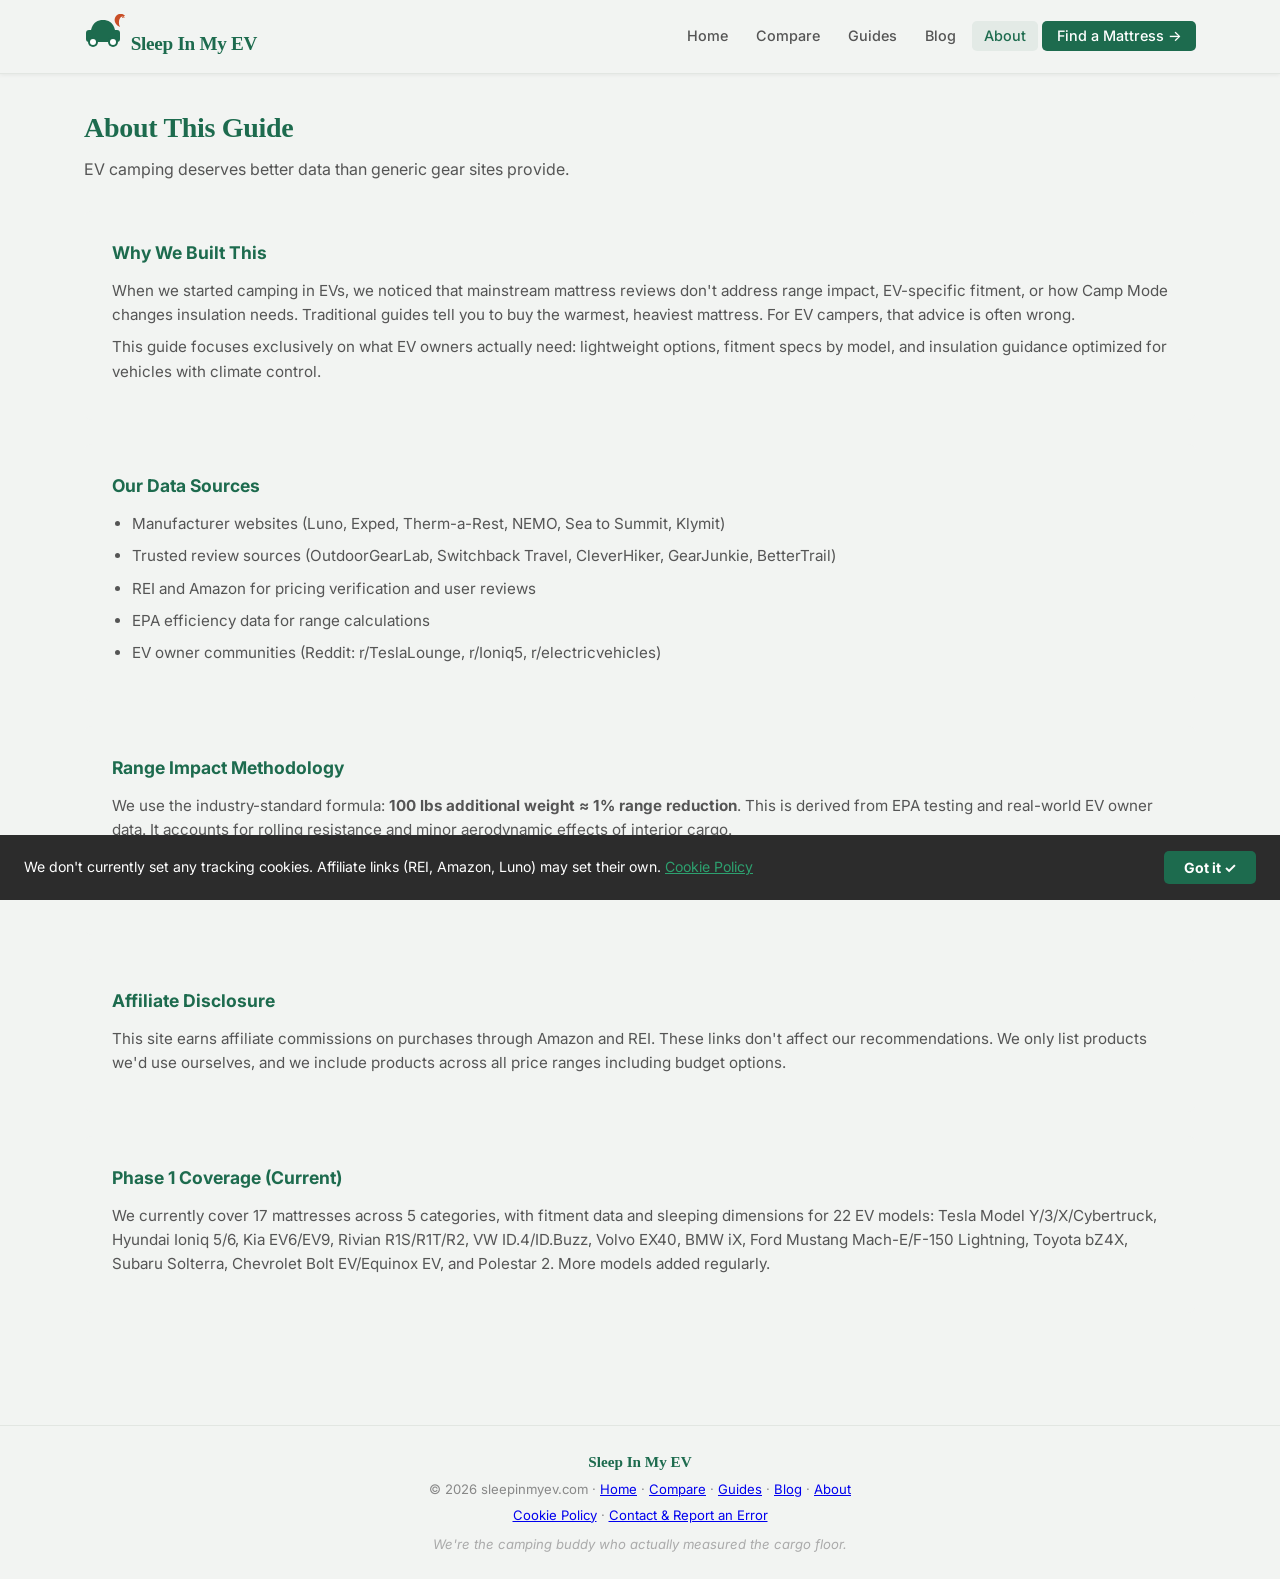
==== about.html @ b2821405 "Add files via upload" ====
<!DOCTYPE html>
<html lang="en">
<head>
<meta charset="UTF-8">
<meta name="viewport" content="width=device-width, initial-scale=1.0">
<title>About — Sleep In My EV</title>
<meta name="description" content="How we research EV sleeping dimensions, verify mattress specs, and choose which products to list. Methodology, data sources, and affiliate disclosure.">
<link rel="canonical" href="https://sleepinmyev.com/about.html">
<meta property="og:title" content="About — Sleep In My EV">
<meta property="og:description" content="How we research EV sleeping dimensions, verify mattress specs, and choose which products to list. Methodology, data sources, and affiliate disclosure.">
<meta property="og:type" content="website">
<meta property="og:url" content="https://sleepinmyev.com/about.html">
<link href="https://fonts.googleapis.com/css2?family=Inter:wght@400;500;600;700&display=swap" rel="stylesheet">
<style>
*{margin:0;padding:0;box-sizing:border-box}
:root{
  /* Brand palette — Sleep In My EV */
  --primary:#1D6B4E;--primary-light:#2DA06F;--primary-bg:rgba(29,107,78,0.07);
  --accent:#C94E26;--accent-bg:rgba(201,78,38,0.08);
  --blue:#2a78d6;--blue-bg:rgba(42,120,214,0.08);
  --gold:#c48a00;--gold-bg:rgba(196,138,0,0.1);
  --sand:#F5EFE6;--sand-border:#E0D8CC;
  --text:#2C2C2C;--text2:#555;--text3:#888;
  --bg:#F2F4F2;--border:#E2E6E2;--white:#fff;
  --success:#1D6B4E;--success-bg:rgba(29,107,78,0.08);
  --warn:#8A5A00;--warn-bg:rgba(196,158,0,0.1);
  --danger:#7A2010;--danger-bg:rgba(201,78,38,0.08);
  --font-serif:'Georgia','Times New Roman',serif;
}
body{font-family:'Inter',sans-serif;color:var(--text);background:var(--bg);line-height:1.6;font-size:15px}

/* NAV */
header{background:var(--bg);border-bottom:1px solid var(--border);padding:.85rem 0;position:sticky;top:0;z-index:200;box-shadow:0 1px 4px rgba(0,0,0,.06)}
.nav-inner{max-width:1160px;margin:0 auto;padding:0 1.5rem;display:flex;justify-content:space-between;align-items:center}
.logo{font-size:1.25rem;font-weight:700;color:var(--primary);text-decoration:none;letter-spacing:-.3px}
.logo span{color:var(--accent)}
nav a{color:var(--text2);text-decoration:none;font-size:.9rem;font-weight:500;padding:.4rem .75rem;border-radius:5px;cursor:pointer;transition:.2s}
nav a:hover,nav a.active{background:var(--primary-bg);color:var(--primary)}
.nav-cta{background:var(--primary);color:#fff!important;border-radius:5px;padding:.4rem .9rem!important}
.nav-cta:hover{background:var(--primary-light)!important}

/* PAGES */
.page{display:none}.page.active{display:block}
.container{max-width:1160px;margin:0 auto;padding:0 1.5rem}
section{padding:2.5rem 0}
h2{font-size:1.75rem;color:var(--primary);margin-bottom:.4rem;letter-spacing:-.3px}
.section-sub{color:var(--text2);margin-bottom:1.75rem;font-size:1rem}

/* HERO */
.hero{padding:3.5rem 1.5rem;background:linear-gradient(135deg,#0c5c47 0%,#1a9e75 100%);color:#fff;text-align:center}
.hero h1{font-size:2.2rem;font-weight:700;margin-bottom:.75rem;letter-spacing:-.5px}
.hero p{font-size:1.1rem;opacity:.92;max-width:620px;margin:0 auto 1.75rem}
.hero-btns{display:flex;gap:1rem;justify-content:center;flex-wrap:wrap}
.btn{display:inline-block;padding:.8rem 1.6rem;border-radius:6px;font-weight:600;font-size:.95rem;cursor:pointer;border:none;transition:.2s}
.btn-primary{background:var(--accent);color:#fff}.btn-primary:hover{background:#c14b22;transform:translateY(-1px)}
.btn-outline{background:transparent;color:#fff;border:2px solid rgba(255,255,255,.7)}.btn-outline:hover{background:rgba(255,255,255,.1)}

/* STAT STRIP */
.stat-strip{display:grid;grid-template-columns:repeat(4,1fr);background:var(--bg);border-bottom:1px solid var(--border)}
.stat-item{padding:1.2rem 1.5rem;text-align:center}
.stat-num{font-size:1.6rem;font-weight:700;color:var(--primary)}
.stat-label{font-size:.8rem;color:var(--text3);text-transform:uppercase;letter-spacing:.5px;margin-top:.2rem}

/* BENEFITS */
.benefit-grid{display:grid;grid-template-columns:repeat(auto-fit,minmax(240px,1fr));gap:1.5rem}
.benefit-card{background:var(--bg);border-radius:8px;padding:1.75rem;border:1px solid var(--border)}
.benefit-icon{font-size:2rem;margin-bottom:.75rem}
.benefit-card h3{color:var(--primary);font-size:1.05rem;margin-bottom:.4rem}
.benefit-card p{color:var(--text2);font-size:.9rem}

/* QUICK CALC (Homepage) */
.quick-calc{background:var(--bg);border-radius:10px;padding:2rem;margin:1rem 0}
.calc-grid{display:grid;grid-template-columns:1fr 1fr;gap:2rem;margin-bottom:1.5rem}
@media(max-width:600px){.calc-grid{grid-template-columns:1fr}}
.form-group label{display:block;font-size:.82rem;font-weight:600;text-transform:uppercase;letter-spacing:.5px;color:var(--text2);margin-bottom:.5rem}
.form-group select,.form-group input{width:100%;padding:.7rem .9rem;border:1px solid var(--border);border-radius:5px;font-family:inherit;font-size:.95rem;background:#fff}
.form-group select:focus,.form-group input:focus{outline:none;border-color:var(--primary);box-shadow:0 0 0 3px var(--primary-bg)}
input[type=range]{-webkit-appearance:none;appearance:none;height:5px;background:var(--border);border-radius:3px;padding:0;border:none}
input[type=range]::-webkit-slider-thumb{-webkit-appearance:none;width:18px;height:18px;background:var(--primary);border-radius:50%;cursor:pointer;box-shadow:0 2px 4px rgba(0,0,0,.2)}
input[type=range]::-moz-range-thumb{width:18px;height:18px;background:var(--primary);border-radius:50%;cursor:pointer;border:none}
.result-box{background:var(--bg);border-left:4px solid var(--accent);border-radius:4px;padding:1.25rem 1.5rem;display:grid;grid-template-columns:auto 1fr;gap:1.5rem;align-items:center}
.result-big{font-size:2.2rem;font-weight:700;color:var(--accent);line-height:1}
.result-unit{font-size:.85rem;color:var(--text3);margin-top:.2rem}
.result-text{font-size:.9rem;color:var(--text2)}
.result-insight{background:var(--blue-bg);border-radius:5px;padding:.75rem 1rem;margin-top:.75rem;font-size:.85rem;color:var(--blue)}

/* FILTERS */
.filter-bar{background:var(--bg);border:1px solid var(--border);border-radius:8px;padding:1.25rem 1.5rem;margin-bottom:1.5rem;display:grid;grid-template-columns:repeat(auto-fit,minmax(170px,1fr));gap:1rem}
.filter-bar label{font-size:.78rem;font-weight:600;text-transform:uppercase;letter-spacing:.5px;color:var(--text3);margin-bottom:.35rem;display:block}
.filter-bar select{width:100%;padding:.6rem .75rem;border:1px solid var(--border);border-radius:5px;font-family:inherit;font-size:.88rem;background:#fff}

/* RESULTS META */
.results-meta{display:flex;justify-content:space-between;align-items:center;margin-bottom:1rem;font-size:.88rem;color:var(--text3)}
.results-count strong{color:var(--primary)}

/* TABLE */
.table-wrap{border:1px solid var(--border);border-radius:8px;overflow:hidden;overflow-x:auto;margin-bottom:2rem}
table{width:100%;border-collapse:collapse;background:var(--bg);min-width:900px}
thead tr{background:var(--bg)}
th{padding:.85rem 1rem;text-align:left;font-size:.78rem;font-weight:600;text-transform:uppercase;letter-spacing:.5px;color:var(--text3);border-bottom:2px solid var(--border);white-space:nowrap;cursor:pointer;user-select:none}
th:hover{color:var(--primary)}
th .sort-icon{margin-left:.3rem;opacity:.4}
td{padding:.9rem 1rem;border-bottom:1px solid var(--border);vertical-align:middle}
tr:last-child td{border-bottom:none}
tr:hover td{background:rgba(15,110,86,.03)}
.product-name{font-weight:600;font-size:.95rem}
.product-brand{font-size:.78rem;color:var(--text3);margin-top:.1rem}
.price-val{font-weight:700;color:var(--accent);font-size:1rem}
.weight-val{font-weight:500}
.rval{display:inline-block;padding:.2rem .6rem;border-radius:4px;font-size:.8rem;font-weight:600}
.rv-low{background:var(--blue-bg);color:var(--blue)}
.rv-mid{background:var(--gold-bg);color:var(--gold)}
.rv-high{background:var(--success-bg);color:var(--success)}
.fit-badge{display:inline-block;padding:.2rem .6rem;border-radius:4px;font-size:.75rem;font-weight:600;white-space:nowrap}
.fit-good{background:var(--success-bg);color:var(--success)}
.fit-fair{background:var(--warn-bg);color:var(--warn)}
.fit-poor{background:var(--danger-bg);color:var(--danger)}
.type-tag{display:inline-block;padding:.2rem .6rem;border-radius:4px;font-size:.75rem;font-weight:600;background:var(--primary-bg);color:var(--primary)}
.ev-badge{display:inline-block;background:var(--accent-bg);color:var(--accent);padding:.15rem .5rem;border-radius:3px;font-size:.7rem;font-weight:700;margin-top:.3rem}
.range-bar-wrap{display:flex;align-items:center;gap:.5rem}
.range-mini{font-size:.8rem;font-weight:600;color:var(--primary);white-space:nowrap}
.range-bar{width:60px;height:6px;background:var(--border);border-radius:3px;overflow:hidden}
.range-bar-fill{height:100%;background:var(--primary);border-radius:3px}
.stars{color:#f5b800;font-size:.85rem;letter-spacing:1px}

/* PRODUCT DETAIL PANEL */
.detail-panel{display:none;background:var(--bg);border:1px solid var(--border);border-radius:8px;padding:1.75rem;margin-bottom:1.5rem;position:relative}
.detail-panel.active{display:grid;grid-template-columns:1fr 1fr;gap:2rem}
.close-btn{position:absolute;top:1rem;right:1rem;background:none;border:none;font-size:1.3rem;cursor:pointer;color:var(--text3)}
.detail-specs{display:grid;grid-template-columns:1fr 1fr;gap:.5rem .75rem}
.spec-row{display:flex;justify-content:space-between;padding:.4rem 0;border-bottom:1px solid var(--border);font-size:.88rem}
.spec-row:last-child{border:none}
.spec-k{color:var(--text3)}
.spec-v{font-weight:600}
.pro-con{margin-top:1rem}
.pro-con h4{font-size:.85rem;font-weight:600;text-transform:uppercase;letter-spacing:.5px;color:var(--text3);margin-bottom:.5rem}
.pro-con li{font-size:.88rem;margin-bottom:.3rem;padding-left:1rem;position:relative}
.pro-con li::before{position:absolute;left:0;font-weight:700}
.pros li::before{content:"✓";color:var(--success)}
.cons li::before{content:"✗";color:var(--danger)}
.ev-note-box{background:var(--accent-bg);border-left:3px solid var(--accent);border-radius:4px;padding:.9rem 1rem;margin-top:1rem;font-size:.88rem;color:var(--text)}
.ev-note-box strong{color:var(--accent)}
.buy-btn{display:block;background:var(--accent);color:#fff;text-align:center;padding:.75rem;border-radius:5px;font-weight:600;text-decoration:none;margin-top:1rem;font-size:.9rem}
.buy-btn:hover{background:#c14b22}
@media(max-width:700px){.detail-panel.active{grid-template-columns:1fr}}

/* TABS */
.tabs{display:flex;gap:0;border-bottom:2px solid var(--border);margin-bottom:2rem;overflow-x:auto}
.tab-btn{padding:.85rem 1.4rem;border:none;background:none;cursor:pointer;font-weight:600;font-size:.9rem;color:var(--text3);border-bottom:3px solid transparent;margin-bottom:-2px;white-space:nowrap;transition:.2s}
.tab-btn.active{color:var(--primary);border-bottom-color:var(--primary)}
.tab-btn:hover{color:var(--primary)}
.tab-pane{display:none}.tab-pane.active{display:block}

/* TYPE CARDS */
.type-cards{display:grid;grid-template-columns:repeat(auto-fit,minmax(260px,1fr));gap:1.5rem}
.type-card{background:var(--bg);border:1px solid var(--border);border-radius:8px;padding:1.75rem}
.type-card h3{color:var(--primary);font-size:1.05rem;margin-bottom:1rem}
.type-badge{display:inline-block;padding:.25rem .75rem;border-radius:4px;font-size:.75rem;font-weight:700;margin-bottom:.75rem}
.badge-green{background:var(--success-bg);color:var(--success)}
.badge-blue{background:var(--blue-bg);color:var(--blue)}
.badge-gold{background:var(--gold-bg);color:var(--gold)}
.spec-line{display:flex;justify-content:space-between;font-size:.87rem;padding:.35rem 0;border-bottom:1px solid var(--border)}
.spec-line:last-child{border:none}
.comfort-bar{margin-top:1rem}
.comfort-bar label{font-size:.78rem;color:var(--text3);text-transform:uppercase;letter-spacing:.4px;font-weight:600}
.bar-track{background:var(--border);border-radius:3px;height:8px;margin-top:.35rem;overflow:hidden}
.bar-fill{height:100%;border-radius:3px;background:linear-gradient(90deg,var(--primary),var(--primary-light))}

/* R-VALUE GUIDE */
.rv-scale{display:grid;gap:.75rem;margin:1.5rem 0}
.rv-row{display:flex;align-items:center;gap:1rem;padding:.75rem 1rem;background:var(--bg);border:1px solid var(--border);border-radius:6px}
.rv-chip{min-width:56px;text-align:center;padding:.3rem .5rem;border-radius:4px;font-weight:700;font-size:.9rem}
.rv-desc{flex:1;font-size:.9rem}
.rv-ev-note{font-size:.8rem;color:var(--primary);margin-top:.2rem;font-weight:500}
.insight-box{background:var(--primary-bg);border-left:3px solid var(--primary);border-radius:5px;padding:1.25rem 1.5rem;margin-top:1.5rem}
.insight-box h4{color:var(--primary);margin-bottom:.4rem}
.insight-box p{font-size:.9rem;color:var(--text2)}

/* FULL RANGE CALC */
.full-calc{background:var(--bg);border-radius:10px;padding:2rem;margin:1rem 0}
.full-calc-grid{display:grid;grid-template-columns:1fr 1fr;gap:2rem}
@media(max-width:600px){.full-calc-grid{grid-template-columns:1fr}}
.result-grid{display:grid;grid-template-columns:repeat(3,1fr);gap:1rem;margin-top:1.5rem}
.result-card{background:var(--bg);border:1px solid var(--border);border-radius:6px;padding:1.1rem;text-align:center}
.result-card .num{font-size:1.5rem;font-weight:700}
.result-card .lbl{font-size:.78rem;color:var(--text3);text-transform:uppercase;letter-spacing:.4px;margin-top:.2rem}
.rc-green .num{color:var(--success)}
.rc-orange .num{color:var(--warn)}
.rc-red .num{color:var(--accent)}
.context-bar{background:var(--bg);border:1px solid var(--border);border-radius:6px;padding:1.1rem 1.5rem;margin-top:1rem}
.context-bar h4{font-size:.85rem;font-weight:600;color:var(--text2);margin-bottom:.75rem}
.context-rows{display:grid;gap:.5rem}
.context-row{display:flex;align-items:center;gap:.75rem;font-size:.85rem}
.ctx-label{min-width:160px;color:var(--text2)}
.ctx-bar-wrap{flex:1;background:var(--border);border-radius:3px;height:8px}
.ctx-bar-inner{height:100%;border-radius:3px}
.ctx-pct{min-width:42px;text-align:right;font-weight:600;font-size:.82rem}

/* ABOUT */
.about-section{background:var(--bg);border-radius:8px;padding:1.75rem;margin-bottom:1.5rem}
.about-section h3{color:var(--primary);margin-bottom:.75rem}
.about-section p,.about-section li{color:var(--text2);font-size:.95rem;margin-bottom:.5rem}
.about-section ul{margin-left:1.25rem}

/* FOOTER */
footer{background:var(--bg);border-top:1px solid var(--border);padding:1.5rem;text-align:center;font-size:.82rem;color:var(--text3);margin-top:3rem}

/* RESPONSIVE */
@media(max-width:768px){
  .hero h1{font-size:1.6rem}
  .stat-strip{grid-template-columns:repeat(2,1fr)}
  nav a:not(.nav-cta){display:none}
  h2{font-size:1.4rem}
}
</style>
<meta property="og:image" content="https://sleepinmyev.com/og-image.svg">
<meta property="og:image:width" content="1200">
<meta property="og:image:height" content="630">
<meta name="twitter:card" content="summary_large_image">
<meta name="twitter:image" content="https://sleepinmyev.com/og-image.svg">
</head>
<body>
<header>
  <div class="nav-inner">
    <a class="logo" href="index.html">
      <svg width="42" height="36" viewBox="0 0 42 36" fill="none" xmlns="http://www.w3.org/2000/svg" aria-hidden="true">
        <rect x="2" y="16" width="34" height="12" rx="3" fill="#1D6B4E"/>
        <path d="M7 16 C9 8 14 6 19 6 C24 6 29 8 31 16Z" fill="#1D6B4E"/>
        <circle cx="9" cy="28" r="5" fill="#1D6B4E"/><circle cx="9" cy="28" r="3" fill="white"/>
        <circle cx="29" cy="28" r="5" fill="#1D6B4E"/><circle cx="29" cy="28" r="3" fill="white"/>
        <path d="M37 3 C35 5 34 9 36 13 C31 11 29 6 32 2 C34.5 -1 39 -1 41 2 C39.5 2.5 37.5 2.5 37 3Z" fill="#C94E26"/>
        <text x="38" y="4" font-family="Georgia,serif" font-size="6" fill="#C94E26" font-weight="700">z</text>
      </svg>
      <span style="font-family:var(--font-serif);font-size:1.2rem;font-weight:700;color:var(--primary);letter-spacing:-0.3px">Sleep In My EV</span>
    </a>
    <nav>
      <a href="index.html"       data-page="index.html"   >Home</a>
      <a href="compare.html"     data-page="compare.html" >Compare</a>
      <a href="guides.html"      data-page="guides.html"  >Guides</a>
      <a href="blog/blog-index.html"  data-page="blog"         >Blog</a>
      <a href="about.html"       data-page="about.html"   class='active'>About</a>
      <a class="nav-cta" href="compare.html">Find a Mattress →</a>
    </nav>
  </div>
</header>

<div class="container">
    <section style="padding-top:2rem">
      <h2 style="font-family:var(--font-serif)">About This Guide</h2>
      <p class="section-sub">EV camping deserves better data than generic gear sites provide.</p>
      <div class="about-section">
        <h3>Why We Built This</h3>
        <p>When we started camping in EVs, we noticed that mainstream mattress reviews don't address range impact, EV-specific fitment, or how Camp Mode changes insulation needs. Traditional guides tell you to buy the warmest, heaviest mattress. For EV campers, that advice is often wrong.</p>
        <p>This guide focuses exclusively on what EV owners actually need: lightweight options, fitment specs by model, and insulation guidance optimized for vehicles with climate control.</p>
      </div>
      <div class="about-section">
        <h3>Our Data Sources</h3>
        <ul>
          <li>Manufacturer websites (Luno, Exped, Therm-a-Rest, NEMO, Sea to Summit, Klymit)</li>
          <li>Trusted review sources (OutdoorGearLab, Switchback Travel, CleverHiker, GearJunkie, BetterTrail)</li>
          <li>REI and Amazon for pricing verification and user reviews</li>
          <li>EPA efficiency data for range calculations</li>
          <li>EV owner communities (Reddit: r/TeslaLounge, r/Ioniq5, r/electricvehicles)</li>
        </ul>
      </div>
      <div class="about-section">
        <h3>Range Impact Methodology</h3>
        <p>We use the industry-standard formula: <strong>100 lbs additional weight ≈ 1% range reduction</strong>. This is derived from EPA testing and real-world EV owner data. It accounts for rolling resistance and minor aerodynamic effects of interior cargo.</p>
        <p>Note: roof-mounted cargo has additional aerodynamic drag beyond just weight (typically 10-15% extra loss at highway speeds). We calculate mattress weight impact only — not roof box drag.</p>
      </div>
      <div class="about-section">
        <h3>Affiliate Disclosure</h3>
        <p>This site earns affiliate commissions on purchases through Amazon and REI. These links don't affect our recommendations. We only list products we'd use ourselves, and we include products across all price ranges including budget options.</p>
      </div>
      <div class="about-section">
        <h3>Phase 1 Coverage (Current)</h3>
        <p>We currently cover 17 mattresses across 5 categories, with fitment data and sleeping dimensions for 22 EV models: Tesla Model Y/3/X/Cybertruck, Hyundai Ioniq 5/6, Kia EV6/EV9, Rivian R1S/R1T/R2, VW ID.4/ID.Buzz, Volvo EX40, BMW iX, Ford Mustang Mach-E/F-150 Lightning, Toyota bZ4X, Subaru Solterra, Chevrolet Bolt EV/Equinox EV, and Polestar 2. More models added regularly.</p>
      </div>
    </section>
  </div>

<footer>
  <div style="font-family:var(--font-serif);font-size:.95rem;color:var(--primary);font-weight:700;margin-bottom:.3rem">Sleep In My EV</div>
  <div>© 2026 sleepinmyev.com · <a href="index.html">Home</a> · <a href="compare.html">Compare</a> · <a href="guides.html">Guides</a> · <a href="blog/blog-index.html">Blog</a> · <a href="about.html">About</a></div>
  <div style="margin-top:.3rem"><a href="cookies.html">Cookie Policy</a> · <a href="contact.html">Contact & Report an Error</a></div>
  <div style="margin-top:.5rem;font-style:italic;color:#aaa">We're the camping buddy who actually measured the cargo floor.</div>
</footer>



<script></script>



<script>
document.addEventListener('DOMContentLoaded', function(){
  var path = window.location.pathname.split('/').pop() || 'index.html';
  document.querySelectorAll('nav a[data-page]').forEach(function(a){
    if(a.getAttribute('data-page') === path) a.classList.add('active');
  });
});
</script>

<!-- Cookie notice banner -->
<div id="cookie-banner" style="display:none;position:fixed;bottom:0;left:0;right:0;background:#2C2C2C;color:#fff;padding:1rem 1.5rem;z-index:9999;display:flex;align-items:center;justify-content:space-between;gap:1rem;flex-wrap:wrap;font-size:.88rem">
  <span>We don't currently set any tracking cookies. Affiliate links (REI, Amazon, Luno) may set their own. <a href="cookies.html" style="color:#2DA06F;text-decoration:underline">Cookie Policy</a></span>
  <button onclick="dismissCookieBanner()" style="background:#1D6B4E;color:#fff;border:none;border-radius:5px;padding:.5rem 1.25rem;font-weight:700;cursor:pointer;font-size:.88rem;white-space:nowrap;font-family:inherit">Got it ✓</button>
</div>
<script>
(function(){
  if(!localStorage.getItem('cookie-ok')){
    var b=document.getElementById('cookie-banner');
    if(b) b.style.display='flex';
  }
})();
function dismissCookieBanner(){
  localStorage.setItem('cookie-ok','1');
  var b=document.getElementById('cookie-banner');
  if(b) b.style.display='none';
}
</script>
</body>
</html>
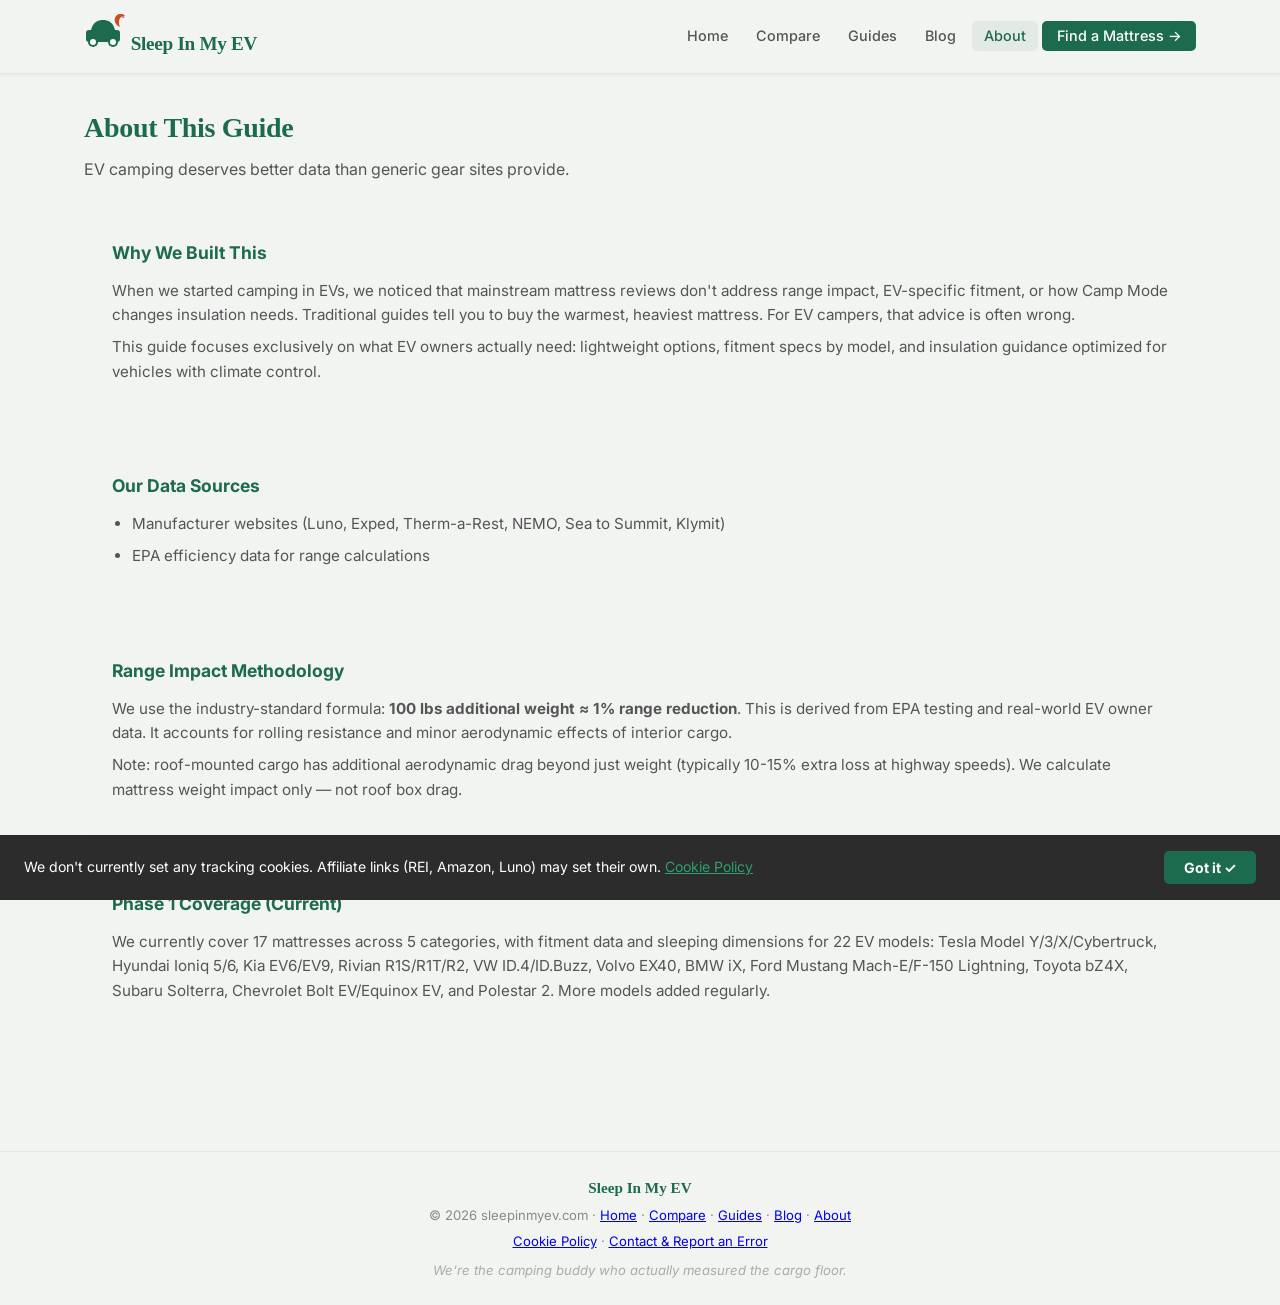
==== commit cd6cfbfd: "Add files via upload" ====
--- a/about.html
+++ b/about.html
@@ -257,10 +257,7 @@
         <h3>Our Data Sources</h3>
         <ul>
           <li>Manufacturer websites (Luno, Exped, Therm-a-Rest, NEMO, Sea to Summit, Klymit)</li>
-          <li>Trusted review sources (OutdoorGearLab, Switchback Travel, CleverHiker, GearJunkie, BetterTrail)</li>
-          <li>REI and Amazon for pricing verification and user reviews</li>
           <li>EPA efficiency data for range calculations</li>
-          <li>EV owner communities (Reddit: r/TeslaLounge, r/Ioniq5, r/electricvehicles)</li>
         </ul>
       </div>
       <div class="about-section">
@@ -268,10 +265,10 @@
         <p>We use the industry-standard formula: <strong>100 lbs additional weight ≈ 1% range reduction</strong>. This is derived from EPA testing and real-world EV owner data. It accounts for rolling resistance and minor aerodynamic effects of interior cargo.</p>
         <p>Note: roof-mounted cargo has additional aerodynamic drag beyond just weight (typically 10-15% extra loss at highway speeds). We calculate mattress weight impact only — not roof box drag.</p>
       </div>
-      <div class="about-section">
+ <!--     <div class="about-section">
         <h3>Affiliate Disclosure</h3>
         <p>This site earns affiliate commissions on purchases through Amazon and REI. These links don't affect our recommendations. We only list products we'd use ourselves, and we include products across all price ranges including budget options.</p>
-      </div>
+      </div> -->
       <div class="about-section">
         <h3>Phase 1 Coverage (Current)</h3>
         <p>We currently cover 17 mattresses across 5 categories, with fitment data and sleeping dimensions for 22 EV models: Tesla Model Y/3/X/Cybertruck, Hyundai Ioniq 5/6, Kia EV6/EV9, Rivian R1S/R1T/R2, VW ID.4/ID.Buzz, Volvo EX40, BMW iX, Ford Mustang Mach-E/F-150 Lightning, Toyota bZ4X, Subaru Solterra, Chevrolet Bolt EV/Equinox EV, and Polestar 2. More models added regularly.</p>
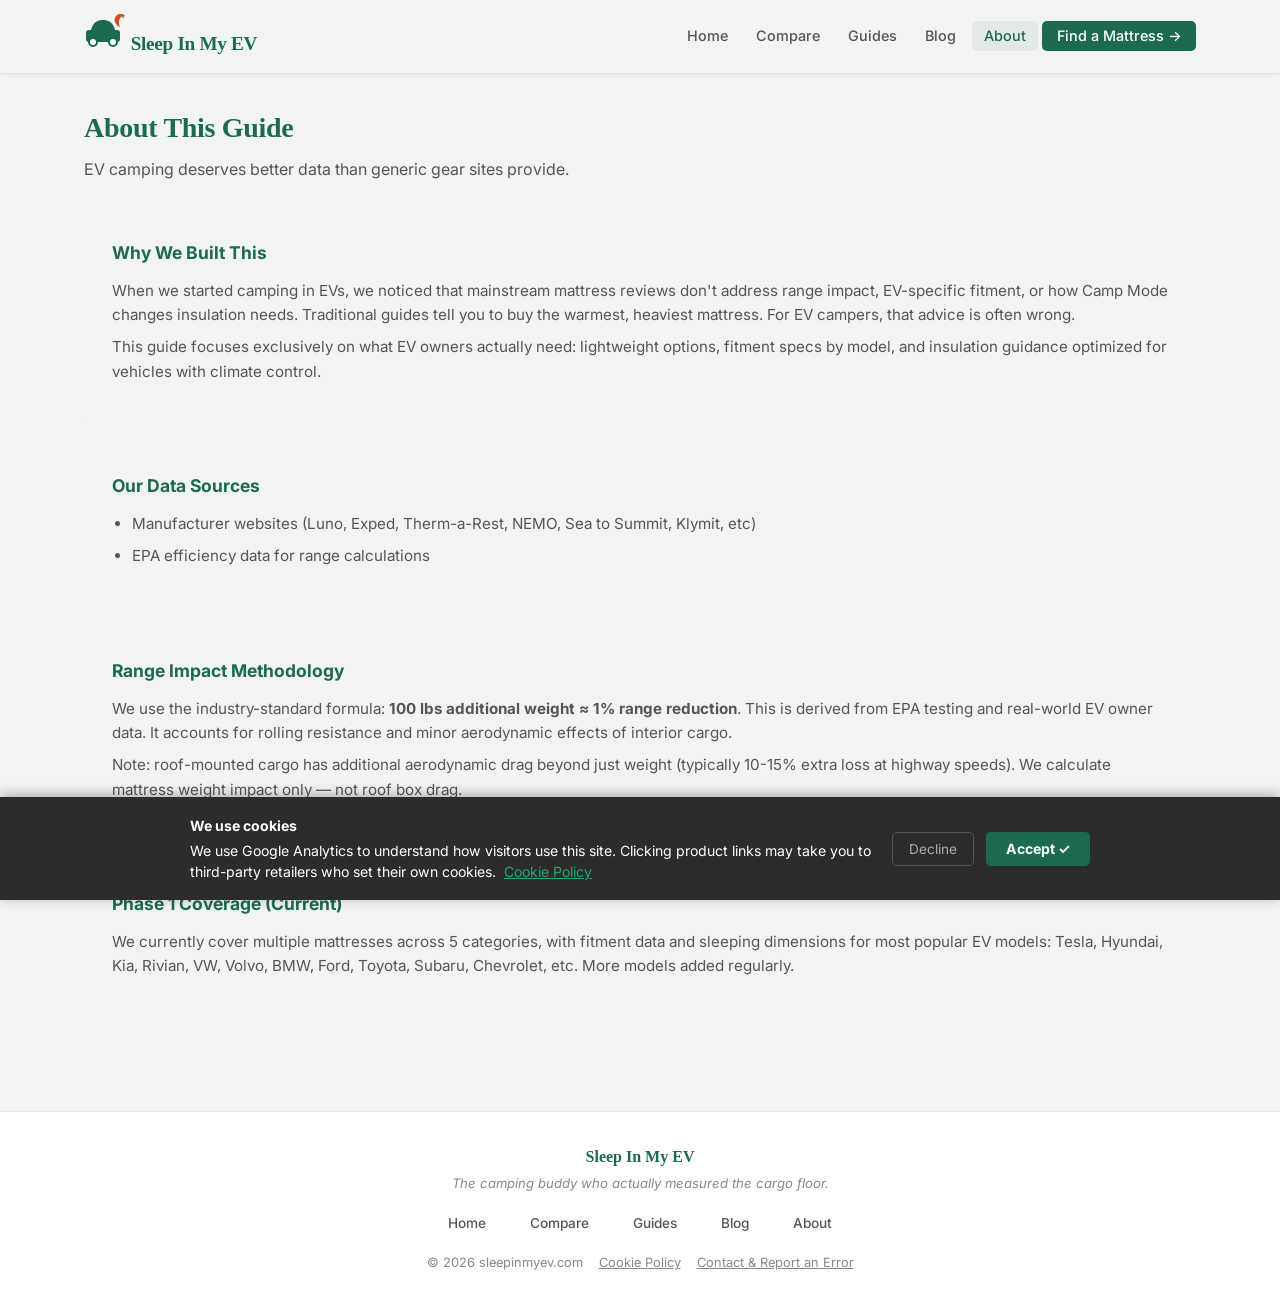
==== commit 4075fc84: "Add files via upload" ====
--- a/about.html
+++ b/about.html
@@ -212,6 +212,19 @@
   nav a:not(.nav-cta){display:none}
   h2{font-size:1.4rem}
 }
+
+footer{background:#fff;border-top:1px solid var(--border);padding:2rem 1.5rem;margin-top:2rem}
+.footer-inner{max-width:900px;margin:0 auto;display:flex;flex-direction:column;align-items:center;gap:.75rem;text-align:center}
+.footer-brand{display:flex;flex-direction:column;align-items:center;gap:.25rem}
+.footer-logo{font-family:var(--font-serif);font-size:1rem;font-weight:700;color:var(--primary)}
+.footer-tagline{font-size:.82rem;color:var(--text3);font-style:italic}
+.footer-nav{display:flex;flex-wrap:wrap;justify-content:center;gap:.5rem 1.25rem}
+.footer-nav a{font-size:.85rem;color:var(--text2);text-decoration:none;font-weight:500}
+.footer-nav a:hover{color:var(--primary)}
+.footer-legal{display:flex;flex-wrap:wrap;justify-content:center;gap:.5rem 1rem;font-size:.8rem;color:var(--text3)}
+.footer-legal a{color:var(--text3);text-decoration:underline}
+.footer-legal a:hover{color:var(--primary)}
+
 </style>
 <meta property="og:image" content="https://sleepinmyev.com/og-image.svg">
 <meta property="og:image:width" content="1200">
@@ -256,7 +269,7 @@
       <div class="about-section">
         <h3>Our Data Sources</h3>
         <ul>
-          <li>Manufacturer websites (Luno, Exped, Therm-a-Rest, NEMO, Sea to Summit, Klymit)</li>
+          <li>Manufacturer websites (Luno, Exped, Therm-a-Rest, NEMO, Sea to Summit, Klymit, etc)</li>
           <li>EPA efficiency data for range calculations</li>
         </ul>
       </div>
@@ -265,26 +278,43 @@
         <p>We use the industry-standard formula: <strong>100 lbs additional weight ≈ 1% range reduction</strong>. This is derived from EPA testing and real-world EV owner data. It accounts for rolling resistance and minor aerodynamic effects of interior cargo.</p>
         <p>Note: roof-mounted cargo has additional aerodynamic drag beyond just weight (typically 10-15% extra loss at highway speeds). We calculate mattress weight impact only — not roof box drag.</p>
       </div>
- <!--     <div class="about-section">
+  <!--    <div class="about-section">
         <h3>Affiliate Disclosure</h3>
         <p>This site earns affiliate commissions on purchases through Amazon and REI. These links don't affect our recommendations. We only list products we'd use ourselves, and we include products across all price ranges including budget options.</p>
-      </div> -->
+      </div>
+-->
       <div class="about-section">
         <h3>Phase 1 Coverage (Current)</h3>
-        <p>We currently cover 17 mattresses across 5 categories, with fitment data and sleeping dimensions for 22 EV models: Tesla Model Y/3/X/Cybertruck, Hyundai Ioniq 5/6, Kia EV6/EV9, Rivian R1S/R1T/R2, VW ID.4/ID.Buzz, Volvo EX40, BMW iX, Ford Mustang Mach-E/F-150 Lightning, Toyota bZ4X, Subaru Solterra, Chevrolet Bolt EV/Equinox EV, and Polestar 2. More models added regularly.</p>
+        <p>We currently cover multiple mattresses across 5 categories, with fitment data and sleeping dimensions for most popular EV models: Tesla, Hyundai, Kia, Rivian, VW, Volvo, BMW, Ford, Toyota, Subaru, Chevrolet, etc. More models added regularly.</p>
       </div>
     </section>
   </div>
 
 <footer>
-  <div style="font-family:var(--font-serif);font-size:.95rem;color:var(--primary);font-weight:700;margin-bottom:.3rem">Sleep In My EV</div>
-  <div>© 2026 sleepinmyev.com · <a href="index.html">Home</a> · <a href="compare.html">Compare</a> · <a href="guides.html">Guides</a> · <a href="blog/blog-index.html">Blog</a> · <a href="about.html">About</a></div>
-  <div style="margin-top:.3rem"><a href="cookies.html">Cookie Policy</a> · <a href="contact.html">Contact & Report an Error</a></div>
-  <div style="margin-top:.5rem;font-style:italic;color:#aaa">We're the camping buddy who actually measured the cargo floor.</div>
+  <div class="footer-inner">
+    <div class="footer-brand">
+      <span class="footer-logo">Sleep In My EV</span>
+      <span class="footer-tagline">The camping buddy who actually measured the cargo floor.</span>
+    </div>
+    <nav class="footer-nav">
+      <a href="index.html">Home</a>
+      <a href="compare.html">Compare</a>
+      <a href="guides.html">Guides</a>
+      <a href="blog/blog-index.html">Blog</a>
+      <a href="about.html">About</a>
+    </nav>
+    <div class="footer-legal">
+      <span>© 2026 sleepinmyev.com</span>
+      <a href="cookies.html">Cookie Policy</a>
+      <a href="contact.html">Contact & Report an Error</a>
+    </div>
+  </div>
 </footer>
 
 
 
+<script src="js/data.js"></script>
+<script src="js/shared.js"></script>
 <script></script>
 
 
@@ -298,22 +328,51 @@
 });
 </script>
 
-<!-- Cookie notice banner -->
-<div id="cookie-banner" style="display:none;position:fixed;bottom:0;left:0;right:0;background:#2C2C2C;color:#fff;padding:1rem 1.5rem;z-index:9999;display:flex;align-items:center;justify-content:space-between;gap:1rem;flex-wrap:wrap;font-size:.88rem">
-  <span>We don't currently set any tracking cookies. Affiliate links (REI, Amazon, Luno) may set their own. <a href="cookies.html" style="color:#2DA06F;text-decoration:underline">Cookie Policy</a></span>
-  <button onclick="dismissCookieBanner()" style="background:#1D6B4E;color:#fff;border:none;border-radius:5px;padding:.5rem 1.25rem;font-weight:700;cursor:pointer;font-size:.88rem;white-space:nowrap;font-family:inherit">Got it ✓</button>
+<!-- Cookie consent banner -->
+<div id="cookie-banner" style="display:none;position:fixed;bottom:0;left:0;right:0;background:#2C2C2C;color:#fff;z-index:9999;padding:1.1rem 1.5rem;box-shadow:0 -2px 12px rgba(0,0,0,.3)">
+  <div style="max-width:900px;margin:0 auto;display:flex;align-items:center;justify-content:space-between;gap:1rem;flex-wrap:wrap">
+    <div style="flex:1;min-width:220px;font-size:.88rem;line-height:1.5">
+      <strong style="display:block;margin-bottom:.25rem">We use cookies</strong>
+      We use Google Analytics to understand how visitors use this site. Clicking product links may take you to third-party retailers who set their own cookies.
+      <a href="cookies.html" style="color:#2DA06F;text-decoration:underline;margin-left:.25rem">Cookie Policy</a>
+    </div>
+    <div style="display:flex;gap:.75rem;flex-shrink:0">
+      <button onclick="rejectCookies()" style="background:transparent;color:#aaa;border:1px solid #555;border-radius:5px;padding:.5rem 1rem;font-size:.85rem;cursor:pointer;font-family:inherit">Decline</button>
+      <button onclick="acceptCookies()" style="background:#1D6B4E;color:#fff;border:none;border-radius:5px;padding:.5rem 1.25rem;font-weight:700;cursor:pointer;font-size:.88rem;font-family:inherit">Accept ✓</button>
+    </div>
+  </div>
 </div>
 <script>
 (function(){
-  if(!localStorage.getItem('cookie-ok')){
-    var b=document.getElementById('cookie-banner');
-    if(b) b.style.display='flex';
+  var consent = localStorage.getItem('cookie-consent');
+  if(!consent){
+    var b = document.getElementById('cookie-banner');
+    if(b) b.style.display = 'block';
+  } else if(consent === 'accepted'){
+    loadGA();
   }
 })();
-function dismissCookieBanner(){
-  localStorage.setItem('cookie-ok','1');
-  var b=document.getElementById('cookie-banner');
-  if(b) b.style.display='none';
+function loadGA(){
+  if(window._gaLoaded) return;
+  window._gaLoaded = true;
+  var s = document.createElement('script');
+  s.src = 'https://www.googletagmanager.com/gtag/js?id=G-7FN0PS8WNR';
+  s.async = true;
+  document.head.appendChild(s);
+  window.dataLayer = window.dataLayer || [];
+  function gtag(){dataLayer.push(arguments);}
+  window.gtag = gtag;
+  gtag('js', new Date());
+  gtag('config', 'G-7FN0PS8WNR');
+}
+function acceptCookies(){
+  localStorage.setItem('cookie-consent','accepted');
+  document.getElementById('cookie-banner').style.display='none';
+  loadGA();
+}
+function rejectCookies(){
+  localStorage.setItem('cookie-consent','rejected');
+  document.getElementById('cookie-banner').style.display='none';
 }
 </script>
 </body>
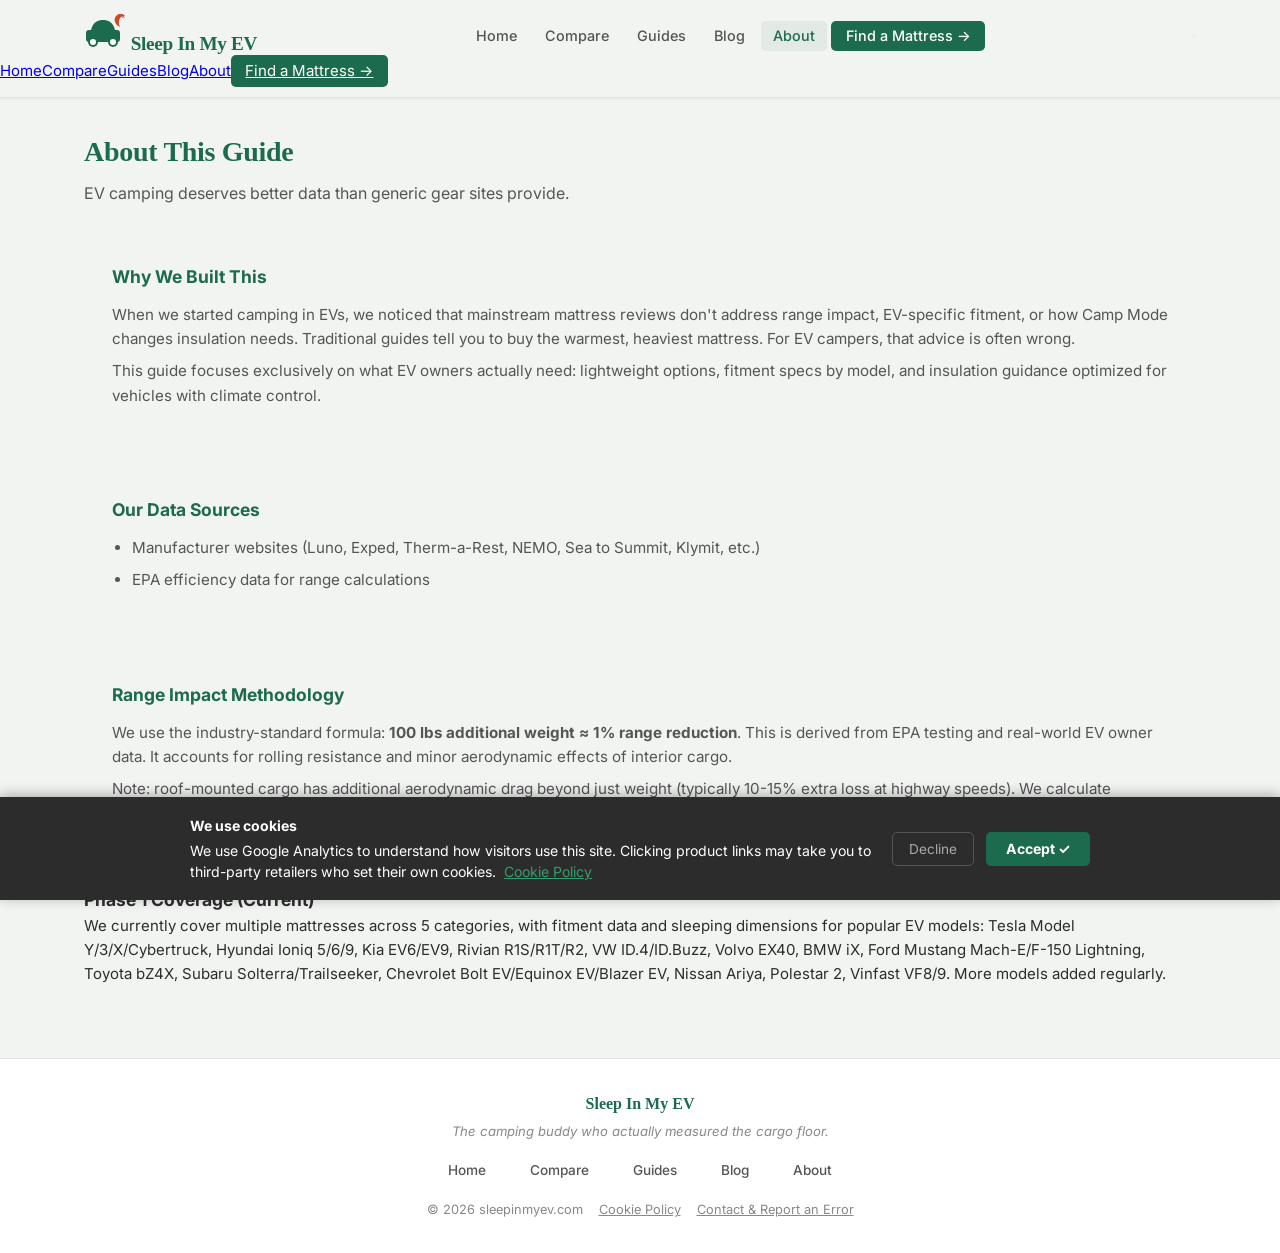
==== commit bb258c63: "Add files via upload" ====
--- a/about.html
+++ b/about.html
@@ -1,6 +1,15 @@
 <!DOCTYPE html>
 <html lang="en">
 <head>
+<!-- Google tag (gtag.js) -->
+<script async src="https://www.googletagmanager.com/gtag/js?id=G-7FN0PS8WNR"></script>
+<script>
+  window.dataLayer = window.dataLayer || [];
+  function gtag(){dataLayer.push(arguments);}
+  gtag('js', new Date());
+
+  gtag('config', 'G-7FN0PS8WNR');
+</script>
 <meta charset="UTF-8">
 <meta name="viewport" content="width=device-width, initial-scale=1.0">
 <title>About — Sleep In My EV</title>
@@ -207,8 +216,19 @@
 
 /* RESPONSIVE */
 @media(max-width:768px){
+  .hamburger{display:flex!important}
   .hero h1{font-size:1.6rem}
   .stat-strip{grid-template-columns:repeat(2,1fr)}
+  .hamburger{display:none;flex-direction:column;gap:5px;cursor:pointer;padding:.4rem;border:none;background:transparent;z-index:210}
+  .hamburger span{display:block;width:24px;height:2px;background:var(--text);border-radius:2px;transition:.25s}
+  .hamburger.open span:nth-child(1){transform:translateY(7px) rotate(45deg)}
+  .hamburger.open span:nth-child(2){opacity:0}
+  .hamburger.open span:nth-child(3){transform:translateY(-7px) rotate(-45deg)}
+  .mobile-menu{display:none;position:absolute;top:100%;left:0;right:0;background:#fff;border-bottom:2px solid var(--primary);box-shadow:0 4px 16px rgba(0,0,0,.12);z-index:200;padding:.75rem 1.5rem 1rem;flex-direction:column;gap:.25rem}
+  .mobile-menu.open{display:flex}
+  .mobile-menu a{color:var(--text2);text-decoration:none;font-size:1rem;font-weight:500;padding:.65rem .5rem;border-bottom:1px solid var(--border)}
+  .mobile-menu a:last-child{border-bottom:none}
+  .mobile-menu .nav-cta{background:var(--primary);color:#fff!important;border-radius:6px;padding:.75rem 1rem;text-align:center;margin-top:.25rem;border:none}
   nav a:not(.nav-cta){display:none}
   h2{font-size:1.4rem}
 }
@@ -254,7 +274,11 @@
       <a href="about.html"       data-page="about.html"   class='active'>About</a>
       <a class="nav-cta" href="compare.html">Find a Mattress →</a>
     </nav>
+    <button class="hamburger" id="hamburger" onclick="toggleMobileMenu()" aria-label="Toggle menu">
+      <span></span><span></span><span></span>
+    </button>
   </div>
+  <div class="mobile-menu" id="mobile-menu"></div>
 </header>
 
 <div class="container">
@@ -269,7 +293,7 @@
       <div class="about-section">
         <h3>Our Data Sources</h3>
         <ul>
-          <li>Manufacturer websites (Luno, Exped, Therm-a-Rest, NEMO, Sea to Summit, Klymit, etc)</li>
+          <li>Manufacturer websites (Luno, Exped, Therm-a-Rest, NEMO, Sea to Summit, Klymit, etc.)</li>
           <li>EPA efficiency data for range calculations</li>
         </ul>
       </div>
@@ -278,14 +302,14 @@
         <p>We use the industry-standard formula: <strong>100 lbs additional weight ≈ 1% range reduction</strong>. This is derived from EPA testing and real-world EV owner data. It accounts for rolling resistance and minor aerodynamic effects of interior cargo.</p>
         <p>Note: roof-mounted cargo has additional aerodynamic drag beyond just weight (typically 10-15% extra loss at highway speeds). We calculate mattress weight impact only — not roof box drag.</p>
       </div>
-  <!--    <div class="about-section">
+ <!--     <div class="about-section">
         <h3>Affiliate Disclosure</h3>
         <p>This site earns affiliate commissions on purchases through Amazon and REI. These links don't affect our recommendations. We only list products we'd use ourselves, and we include products across all price ranges including budget options.</p>
       </div>
+      <div class="about-section"> 
 -->
-      <div class="about-section">
         <h3>Phase 1 Coverage (Current)</h3>
-        <p>We currently cover multiple mattresses across 5 categories, with fitment data and sleeping dimensions for most popular EV models: Tesla, Hyundai, Kia, Rivian, VW, Volvo, BMW, Ford, Toyota, Subaru, Chevrolet, etc. More models added regularly.</p>
+        <p>We currently cover multiple mattresses across 5 categories, with fitment data and sleeping dimensions for popular EV models: Tesla Model Y/3/X/Cybertruck, Hyundai Ioniq 5/6/9, Kia EV6/EV9, Rivian R1S/R1T/R2, VW ID.4/ID.Buzz, Volvo EX40, BMW iX, Ford Mustang Mach-E/F-150 Lightning, Toyota bZ4X, Subaru Solterra/Trailseeker, Chevrolet Bolt EV/Equinox EV/Blazer EV, Nissan Ariya, Polestar 2, Vinfast VF8/9. More models added regularly.</p>
       </div>
     </section>
   </div>
@@ -375,5 +399,41 @@
   document.getElementById('cookie-banner').style.display='none';
 }
 </script>
+<script>
+function toggleMobileMenu(){
+  var btn=document.getElementById('hamburger');
+  var menu=document.getElementById('mobile-menu');
+  if(!btn||!menu) return;
+  var isOpen=menu.classList.contains('open');
+  btn.classList.toggle('open',!isOpen);
+  menu.classList.toggle('open',!isOpen);
+}
+// Close menu when a link is clicked
+document.addEventListener('DOMContentLoaded',function(){
+  var menu=document.getElementById('mobile-menu');
+  if(!menu) return;
+  // Clone nav links into mobile menu
+  var navLinks=document.querySelectorAll('header nav a');
+  navLinks.forEach(function(a){
+    var clone=a.cloneNode(true);
+    menu.appendChild(clone);
+  });
+  // Close on link click
+  menu.querySelectorAll('a').forEach(function(a){
+    a.addEventListener('click',function(){
+      document.getElementById('mobile-menu').classList.remove('open');
+      document.getElementById('hamburger').classList.remove('open');
+    });
+  });
+  // Close on outside click
+  document.addEventListener('click',function(e){
+    var h=document.getElementById('hamburger');
+    var m=document.getElementById('mobile-menu');
+    if(h&&m&&!h.contains(e.target)&&!m.contains(e.target)){
+      h.classList.remove('open');
+      m.classList.remove('open');
+    }
+  });
+});</script>
 </body>
 </html>
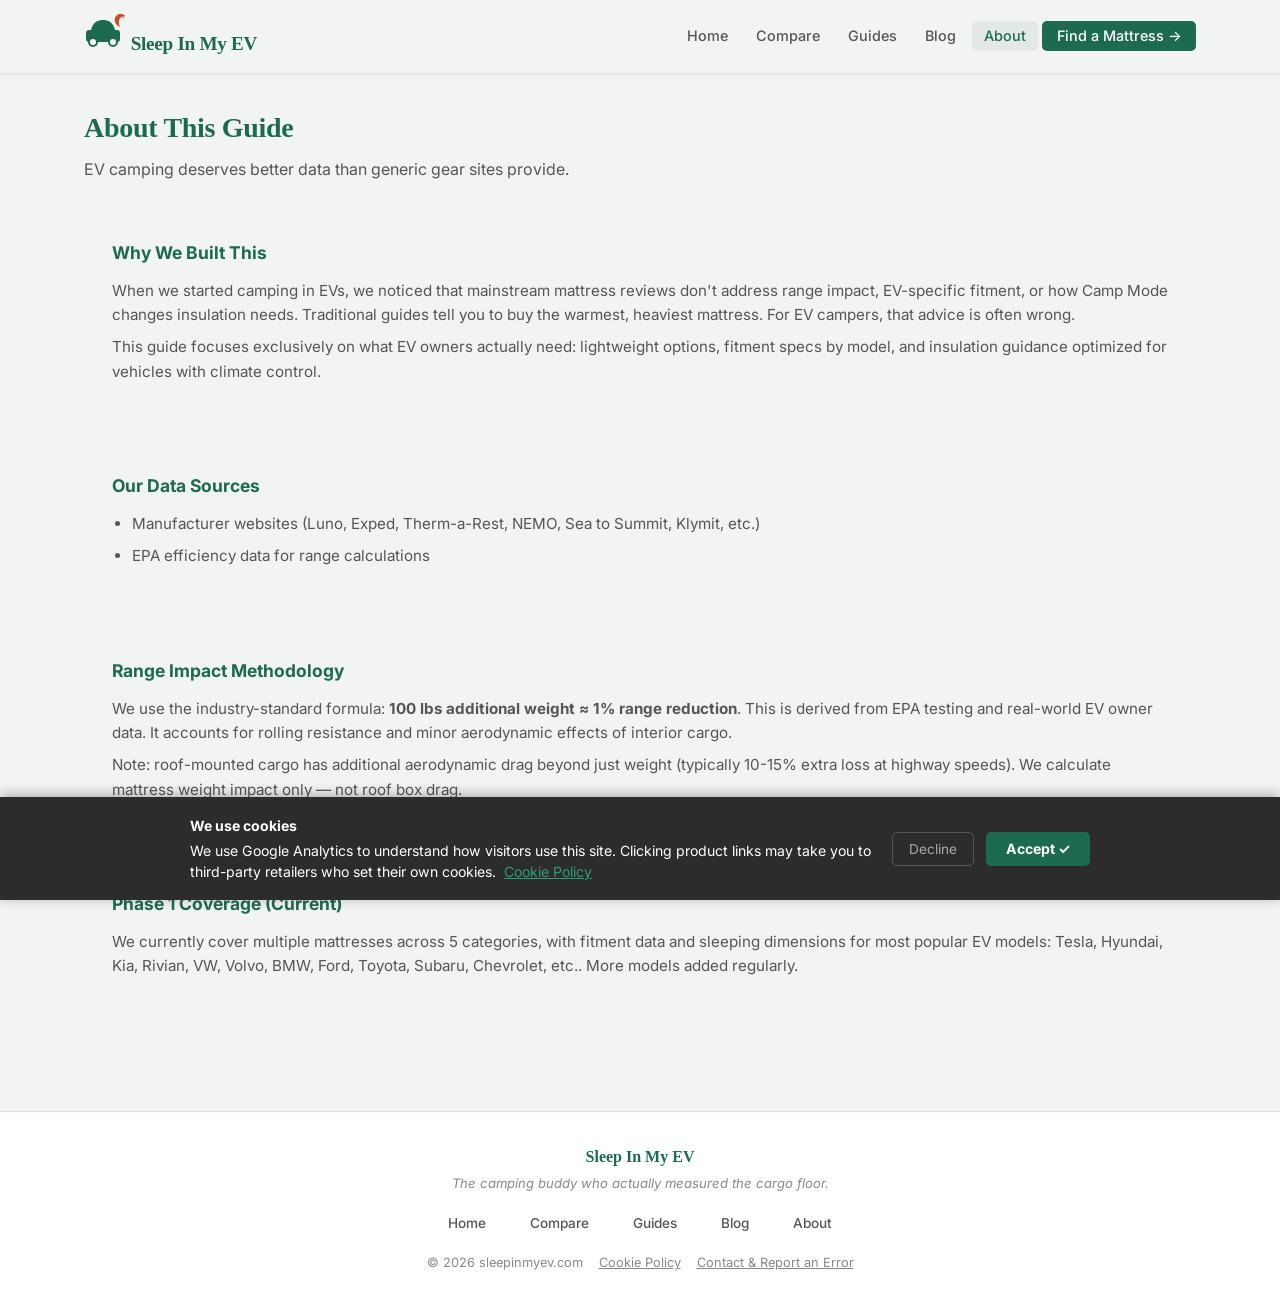
==== commit 7a33d6ee: "Add files via upload" ====
--- a/about.html
+++ b/about.html
@@ -215,20 +215,33 @@
 footer{background:var(--bg);border-top:1px solid var(--border);padding:1.5rem;text-align:center;font-size:.82rem;color:var(--text3);margin-top:3rem}
 
 /* RESPONSIVE */
+
+.hamburger{display:none;flex-direction:column;gap:5px;cursor:pointer;padding:.4rem;border:none;background:transparent;z-index:210}
+.hamburger span{display:block;width:24px;height:2px;background:var(--text);border-radius:2px;transition:.25s}
+.hamburger.open span:nth-child(1){transform:translateY(7px) rotate(45deg)}
+.hamburger.open span:nth-child(2){opacity:0}
+.hamburger.open span:nth-child(3){transform:translateY(-7px) rotate(-45deg)}
+.mobile-menu{display:none;position:absolute;top:100%;left:0;right:0;background:#fff;border-bottom:2px solid var(--primary);box-shadow:0 4px 16px rgba(0,0,0,.12);z-index:200;padding:.75rem 1.5rem 1rem;flex-direction:column;gap:.25rem}
+.mobile-menu.open{display:flex}
+.mobile-menu a{color:var(--text2);text-decoration:none;font-size:1rem;font-weight:500;padding:.65rem .5rem;border-bottom:1px solid var(--border)}
+.mobile-menu a:last-child{border-bottom:none}
+.mobile-menu .nav-cta{background:var(--primary);color:#fff!important;border-radius:6px;padding:.75rem 1rem;text-align:center;margin-top:.25rem;border:none}
 @media(max-width:768px){
-  .hamburger{display:flex!important}
-  .hero h1{font-size:1.6rem}
+  .hamburger{display:flex}
+  
+  nav a:not(.nav-cta){display:none}
+.hero h1{font-size:1.6rem}
   .stat-strip{grid-template-columns:repeat(2,1fr)}
-  .hamburger{display:none;flex-direction:column;gap:5px;cursor:pointer;padding:.4rem;border:none;background:transparent;z-index:210}
-  .hamburger span{display:block;width:24px;height:2px;background:var(--text);border-radius:2px;transition:.25s}
-  .hamburger.open span:nth-child(1){transform:translateY(7px) rotate(45deg)}
-  .hamburger.open span:nth-child(2){opacity:0}
-  .hamburger.open span:nth-child(3){transform:translateY(-7px) rotate(-45deg)}
-  .mobile-menu{display:none;position:absolute;top:100%;left:0;right:0;background:#fff;border-bottom:2px solid var(--primary);box-shadow:0 4px 16px rgba(0,0,0,.12);z-index:200;padding:.75rem 1.5rem 1rem;flex-direction:column;gap:.25rem}
-  .mobile-menu.open{display:flex}
-  .mobile-menu a{color:var(--text2);text-decoration:none;font-size:1rem;font-weight:500;padding:.65rem .5rem;border-bottom:1px solid var(--border)}
-  .mobile-menu a:last-child{border-bottom:none}
-  .mobile-menu .nav-cta{background:var(--primary);color:#fff!important;border-radius:6px;padding:.75rem 1rem;text-align:center;margin-top:.25rem;border:none}
+  
+  
+  
+  
+  
+  
+  
+  
+  
+  
   nav a:not(.nav-cta){display:none}
   h2{font-size:1.4rem}
 }
@@ -305,11 +318,10 @@
  <!--     <div class="about-section">
         <h3>Affiliate Disclosure</h3>
         <p>This site earns affiliate commissions on purchases through Amazon and REI. These links don't affect our recommendations. We only list products we'd use ourselves, and we include products across all price ranges including budget options.</p>
-      </div>
-      <div class="about-section"> 
--->
+      </div> -->
+      <div class="about-section">
         <h3>Phase 1 Coverage (Current)</h3>
-        <p>We currently cover multiple mattresses across 5 categories, with fitment data and sleeping dimensions for popular EV models: Tesla Model Y/3/X/Cybertruck, Hyundai Ioniq 5/6/9, Kia EV6/EV9, Rivian R1S/R1T/R2, VW ID.4/ID.Buzz, Volvo EX40, BMW iX, Ford Mustang Mach-E/F-150 Lightning, Toyota bZ4X, Subaru Solterra/Trailseeker, Chevrolet Bolt EV/Equinox EV/Blazer EV, Nissan Ariya, Polestar 2, Vinfast VF8/9. More models added regularly.</p>
+        <p>We currently cover multiple mattresses across 5 categories, with fitment data and sleeping dimensions for most popular EV models: Tesla, Hyundai, Kia, Rivian, VW, Volvo, BMW, Ford, Toyota, Subaru, Chevrolet, etc.. More models added regularly.</p>
       </div>
     </section>
   </div>
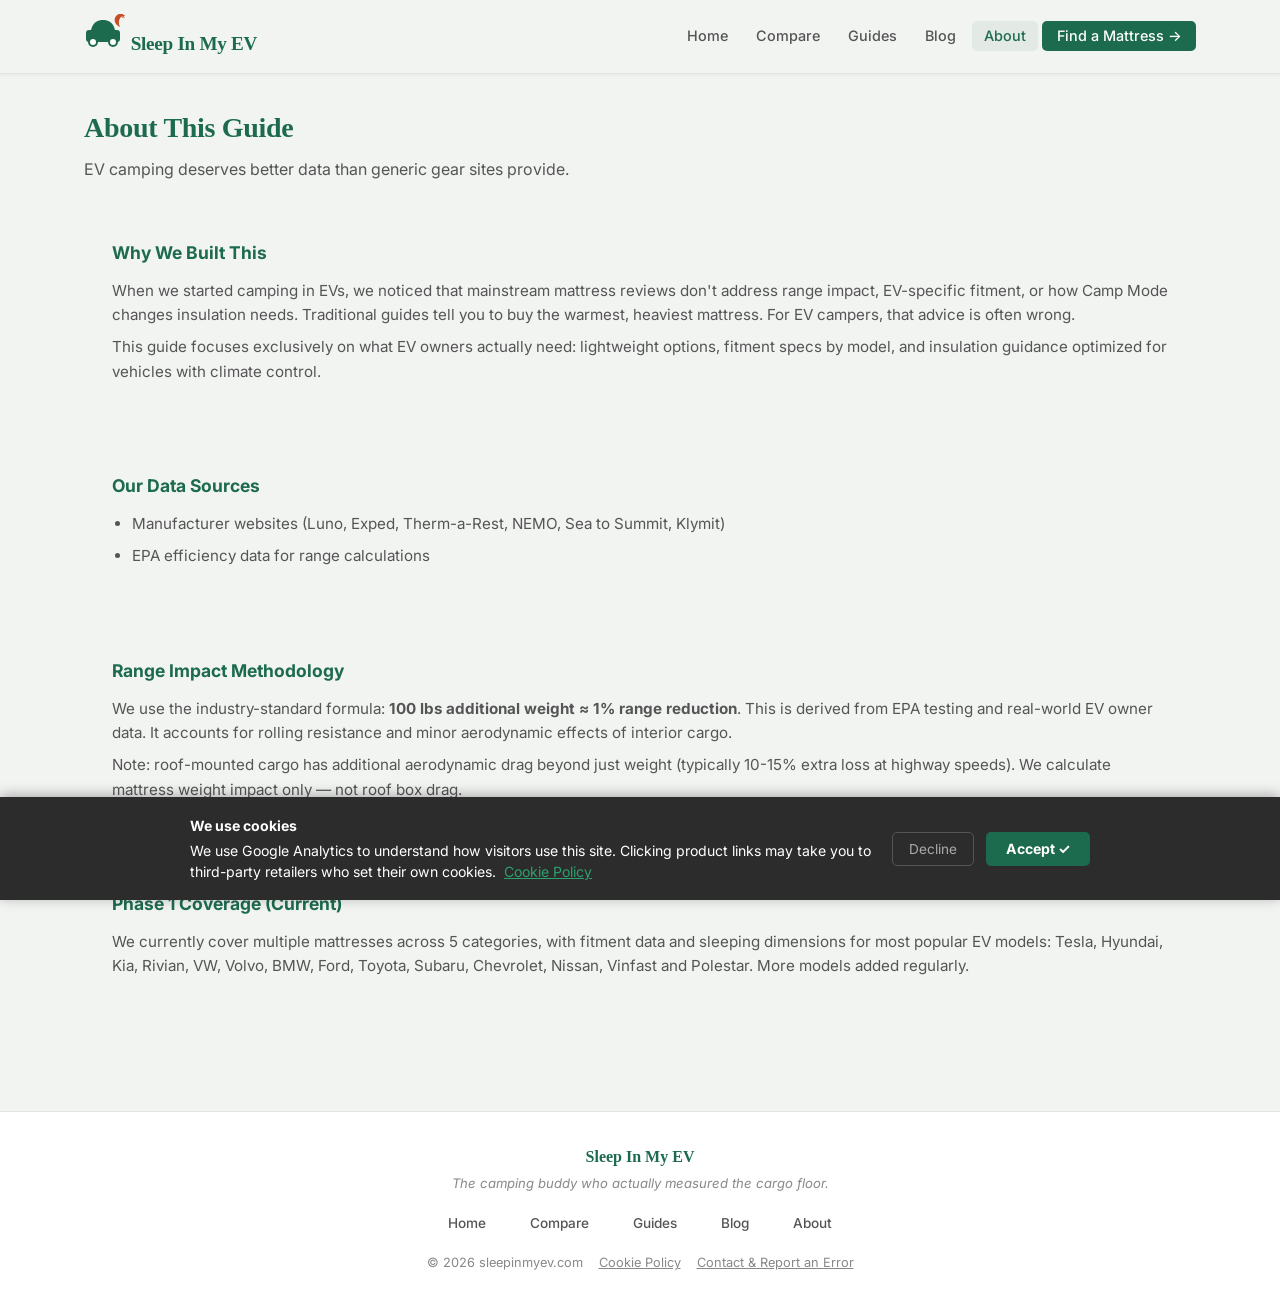
==== commit 0e8d7b27: "Add files via upload" ====
--- a/about.html
+++ b/about.html
@@ -11,8 +11,14 @@
   gtag('config', 'G-7FN0PS8WNR');
 </script>
 <meta charset="UTF-8">
+<link rel="sitemap" type="application/xml" href="/sitemap.xml">
+<link rel="icon" type="image/x-icon" href="/favicon.ico">
+<link rel="icon" type="image/png" sizes="32x32" href="/favicon-32.png">
+<link rel="icon" type="image/png" sizes="16x16" href="/favicon-16.png">
+<link rel="apple-touch-icon" sizes="180x180" href="/apple-touch-icon.png">
+<link rel="icon" type="image/svg+xml" href="/favicon.svg">
 <meta name="viewport" content="width=device-width, initial-scale=1.0">
-<title>About — Sleep In My EV</title>
+<title>About Sleep In My EV — How We Verify Our Data</title>
 <meta name="description" content="How we research EV sleeping dimensions, verify mattress specs, and choose which products to list. Methodology, data sources, and affiliate disclosure.">
 <link rel="canonical" href="https://sleepinmyev.com/about.html">
 <meta property="og:title" content="About — Sleep In My EV">
@@ -306,8 +312,9 @@
       <div class="about-section">
         <h3>Our Data Sources</h3>
         <ul>
-          <li>Manufacturer websites (Luno, Exped, Therm-a-Rest, NEMO, Sea to Summit, Klymit, etc.)</li>
+          <li>Manufacturer websites (Luno, Exped, Therm-a-Rest, NEMO, Sea to Summit, Klymit)</li> 
           <li>EPA efficiency data for range calculations</li>
+          
         </ul>
       </div>
       <div class="about-section">
@@ -315,13 +322,13 @@
         <p>We use the industry-standard formula: <strong>100 lbs additional weight ≈ 1% range reduction</strong>. This is derived from EPA testing and real-world EV owner data. It accounts for rolling resistance and minor aerodynamic effects of interior cargo.</p>
         <p>Note: roof-mounted cargo has additional aerodynamic drag beyond just weight (typically 10-15% extra loss at highway speeds). We calculate mattress weight impact only — not roof box drag.</p>
       </div>
- <!--     <div class="about-section">
+  <!--    <div class="about-section">
         <h3>Affiliate Disclosure</h3>
         <p>This site earns affiliate commissions on purchases through Amazon and REI. These links don't affect our recommendations. We only list products we'd use ourselves, and we include products across all price ranges including budget options.</p>
       </div> -->
       <div class="about-section">
         <h3>Phase 1 Coverage (Current)</h3>
-        <p>We currently cover multiple mattresses across 5 categories, with fitment data and sleeping dimensions for most popular EV models: Tesla, Hyundai, Kia, Rivian, VW, Volvo, BMW, Ford, Toyota, Subaru, Chevrolet, etc.. More models added regularly.</p>
+        <p>We currently cover multiple mattresses across 5 categories, with fitment data and sleeping dimensions for most popular EV models: Tesla, Hyundai, Kia, Rivian, VW, Volvo, BMW, Ford, Toyota, Subaru, Chevrolet, Nissan, Vinfast and Polestar. More models added regularly.</p>
       </div>
     </section>
   </div>
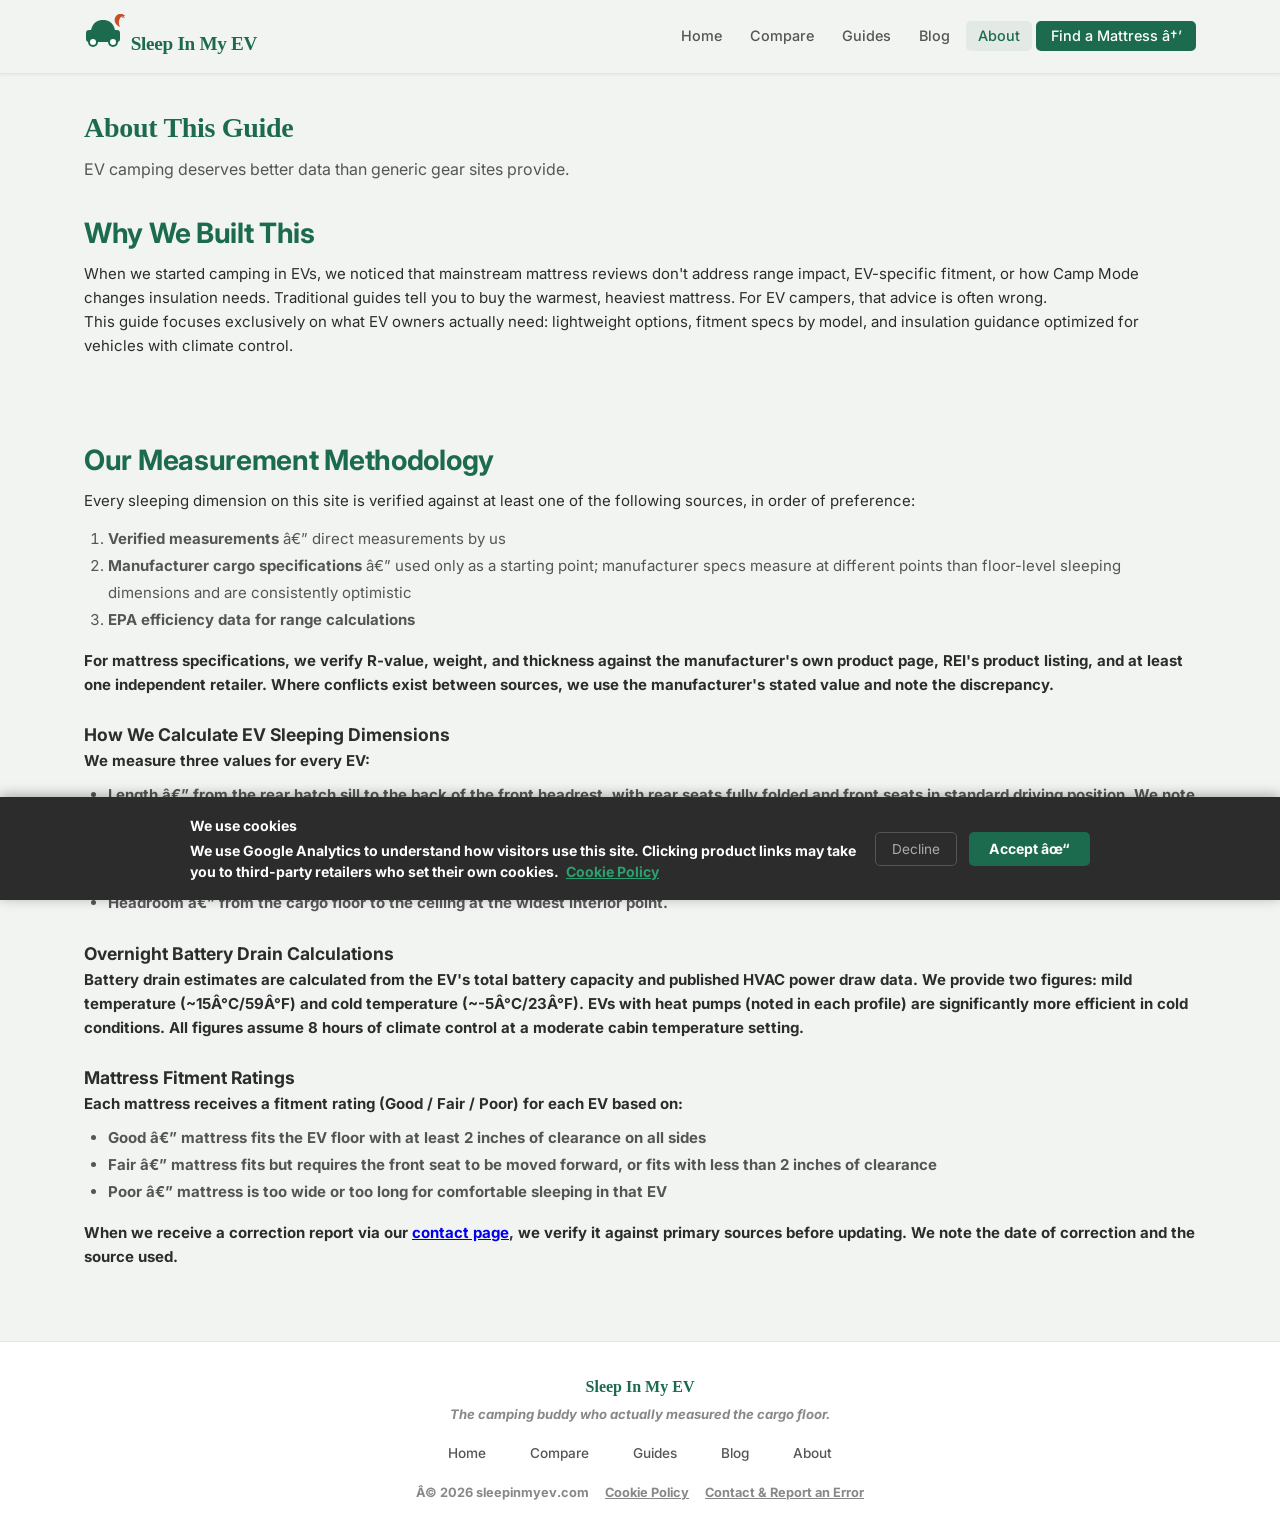
==== commit 5d7fe0ab: "Add files via upload" ====
--- a/about.html
+++ b/about.html
@@ -9,7 +9,7 @@
   gtag('js', new Date());
 
   gtag('config', 'G-7FN0PS8WNR');
-</script>
+</script
 <meta charset="UTF-8">
 <link rel="sitemap" type="application/xml" href="/sitemap.xml">
 <link rel="icon" type="image/x-icon" href="/favicon.ico">
@@ -270,6 +270,22 @@
 <meta property="og:image:height" content="630">
 <meta name="twitter:card" content="summary_large_image">
 <meta name="twitter:image" content="https://sleepinmyev.com/og-image.svg">
+<script type="application/ld+json">
+{
+  "@context": "https://schema.org",
+  "@type": "Organization",
+  "name": "Sleep In My EV",
+  "url": "https://sleepinmyev.com",
+  "description": "Verified sleeping dimensions for 29 EVs. Real mattress specs, R-values, weight and EV fitment ratings for EV campers.",
+  "contactPoint": {
+    "@type": "ContactPoint",
+    "contactType": "customer support",
+    "email": "hello@sleepinmyev.com",
+    "url": "https://sleepinmyev.com/contact.html"
+  },
+  "sameAs": []
+}
+</script>
 </head>
 <body>
 <header>
@@ -304,33 +320,44 @@
     <section style="padding-top:2rem">
       <h2 style="font-family:var(--font-serif)">About This Guide</h2>
       <p class="section-sub">EV camping deserves better data than generic gear sites provide.</p>
-      <div class="about-section">
-        <h3>Why We Built This</h3>
+ 
+        <h2>Why We Built This</h2>
         <p>When we started camping in EVs, we noticed that mainstream mattress reviews don't address range impact, EV-specific fitment, or how Camp Mode changes insulation needs. Traditional guides tell you to buy the warmest, heaviest mattress. For EV campers, that advice is often wrong.</p>
-        <p>This guide focuses exclusively on what EV owners actually need: lightweight options, fitment specs by model, and insulation guidance optimized for vehicles with climate control.</p>
-      </div>
-      <div class="about-section">
-        <h3>Our Data Sources</h3>
-        <ul>
-          <li>Manufacturer websites (Luno, Exped, Therm-a-Rest, NEMO, Sea to Summit, Klymit)</li> 
-          <li>EPA efficiency data for range calculations</li>
-          
-        </ul>
-      </div>
-      <div class="about-section">
-        <h3>Range Impact Methodology</h3>
-        <p>We use the industry-standard formula: <strong>100 lbs additional weight ≈ 1% range reduction</strong>. This is derived from EPA testing and real-world EV owner data. It accounts for rolling resistance and minor aerodynamic effects of interior cargo.</p>
-        <p>Note: roof-mounted cargo has additional aerodynamic drag beyond just weight (typically 10-15% extra loss at highway speeds). We calculate mattress weight impact only — not roof box drag.</p>
-      </div>
-  <!--    <div class="about-section">
-        <h3>Affiliate Disclosure</h3>
-        <p>This site earns affiliate commissions on purchases through Amazon and REI. These links don't affect our recommendations. We only list products we'd use ourselves, and we include products across all price ranges including budget options.</p>
-      </div> -->
-      <div class="about-section">
-        <h3>Phase 1 Coverage (Current)</h3>
-        <p>We currently cover multiple mattresses across 5 categories, with fitment data and sleeping dimensions for most popular EV models: Tesla, Hyundai, Kia, Rivian, VW, Volvo, BMW, Ford, Toyota, Subaru, Chevrolet, Nissan, Vinfast and Polestar. More models added regularly.</p>
-      </div>
-    </section>
+        <p>This guide focuses exclusively on what EV owners actually need: lightweight options, fitment specs by model, and insulation guidance optimized for vehicles with climate control.</p> 
+  </section>
+  <section id="methodology" aria-labelledby="methodology-heading">
+    <h2 id="methodology-heading">Our Measurement Methodology</h2>
+    <p>Every sleeping dimension on this site is verified against at least one of the following sources, in order of preference:</p>
+
+    <ol style="margin:.75rem 0 1rem 1.5rem;color:var(--text2);line-height:1.8">
+      <li><strong>Verified measurements</strong> — direct measurements by us</li>
+      <li><strong>Manufacturer cargo specifications</strong> — used only as a starting point; manufacturer specs measure at different points than floor-level sleeping dimensions and are consistently optimistic</li>
+       <li><strong>EPA efficiency data for range calculations<strong></li>
+     </ol>
+
+    <p>For mattress specifications, we verify R-value, weight, and thickness against the manufacturer's own product page, REI's product listing, and at least one independent retailer. Where conflicts exist between sources, we use the manufacturer's stated value and note the discrepancy.</p>
+
+    <h3 style="margin-top:1.5rem">How We Calculate EV Sleeping Dimensions</h3>
+    <p>We measure three values for every EV:</p>
+    <ul style="margin:.5rem 0 1rem 1.5rem;color:var(--text2);line-height:1.8">
+      <li><strong>Length</strong> — from the rear hatch sill to the back of the front headrest, with rear seats fully folded and front seats in standard driving position. We note separately the extended length achievable by pushing the front passenger seat forward.</li>
+      <li><strong>Width</strong> — measured at the narrowest usable point, which is almost always at the rear wheel arches — not at the cargo opening, which is consistently wider. This is the critical number for mattress selection.</li>
+      <li><strong>Headroom</strong> — from the cargo floor to the ceiling at the widest interior point.</li>
+    </ul>
+
+    <h3 style="margin-top:1.5rem">Overnight Battery Drain Calculations</h3>
+    <p>Battery drain estimates are calculated from the EV's total battery capacity and published HVAC power draw data. We provide two figures: mild temperature (~15°C/59°F) and cold temperature (~-5°C/23°F). EVs with heat pumps (noted in each profile) are significantly more efficient in cold conditions. All figures assume 8 hours of climate control at a moderate cabin temperature setting.</p>
+
+    <h3 style="margin-top:1.5rem">Mattress Fitment Ratings</h3>
+    <p>Each mattress receives a fitment rating (Good / Fair / Poor) for each EV based on:</p>
+    <ul style="margin:.5rem 0 1rem 1.5rem;color:var(--text2);line-height:1.8">
+      <li><strong>Good</strong> — mattress fits the EV floor with at least 2 inches of clearance on all sides</li>
+      <li><strong>Fair</strong> — mattress fits but requires the front seat to be moved forward, or fits with less than 2 inches of clearance</li>
+      <li><strong>Poor</strong> — mattress is too wide or too long for comfortable sleeping in that EV</li>
+    </ul>
+
+    <p>When we receive a correction report via our <a href="contact.html">contact page</a>, we verify it against primary sources before updating. We note the date of correction and the source used.</p>
+  </section>
   </div>
 
 <footer>
